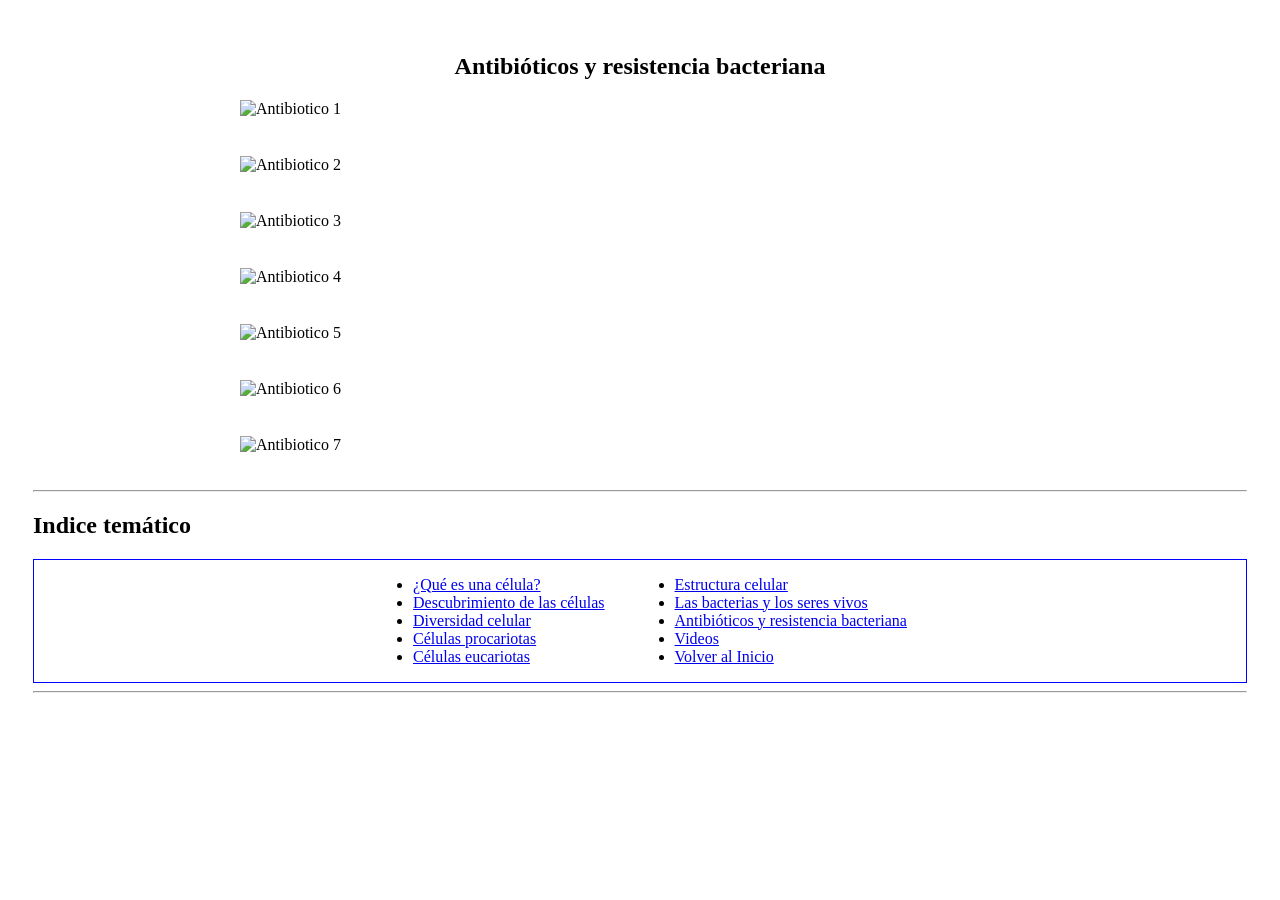
==== antibioticos.html @ 3a8cc568 "Add files via upload" ====
<!DOCTYPE html>
<html lang="es">

<head>
    <meta charset="UTF-8">
    <meta name="viewport" content="width=device-width, initial-scale=1.0">
    <link rel="stylesheet" href="styles.css" />
    <title>Antibioticos</title>
</head>

<body>
 <header>
    <h2 class="celula2">Antibióticos y resistencia bacteriana</h2>
     </header>
 <main>
    <div class="contene_diapo">
       <img class="contene_cel" src="https://fernandocresta.github.io/sitio-de-celula/images/pag63.jpg" alt="Antibiotico 1">
       <br>
       <img class="contene_cel" src="https://fernandocresta.github.io/sitio-de-celula/images/pag65.jpg" alt="Antibiotico 2">
       <br>
       <img class="contene_cel" src="https://fernandocresta.github.io/sitio-de-celula/images/pag66.jpg" alt="Antibiotico 3">
       <br>
       <img class="contene_cel" src="https://fernandocresta.github.io/sitio-de-celula/images/pag67.jpg" alt="Antibiotico 4">
       <br>
       <img class="contene_cel" src="https://fernandocresta.github.io/sitio-de-celula/images/pag70.jpg" alt="Antibiotico 5">
       <br>
       <img class="contene_cel" src="https://fernandocresta.github.io/sitio-de-celula/images/pag71.jpg" alt="Antibiotico 6">
       <br>
       <img class="contene_cel" src="https://fernandocresta.github.io/sitio-de-celula/images/pag72.jpg" alt="Antibiotico 7">
       <br>
    </div>
    <hr> <!-- inidica una raya -->
    
    <div id="menu"></div>
    <script>
    fetch("menu.html")
    .then(response => response.text())
    .then(data => {
          document.getElementById("menu").innerHTML = data;
    });
    </script>
    <hr>
</main>
<br/>
</body>

</html>
---- styles.css ----
body{
  padding: 25px;
  background-image: url(https://fernandocresta.github.io/sitio-de-celula/images/fondo_pantallas.jpg);
}
.title {
	color: #5C6AC4;
}
.celula,.celula2{
    text-align: center;
}   
.celula{
    text-align: center;
    background-color: pink;
    border: 1px solid blue;
}
footer {
    font-size: 11px;
}
footer h3 {
    margin: 0 0 0 0;
}
footer p {
    margin: 1px 0;
}
.contene_cel{
    display: flex;
    justify-content: center;
}
.contene_diapo img {
    display: block;      /* una debajo de la otra */
    width: 100%;         /* ocupa todo el ancho disponible */
    max-width: 800px;    /* tamaño máximo */
    height: auto;        /* conserva proporciones */
    margin: 10px auto;   /* centradas */
}
.parrafo1{
    font-size: 18px;
    font-weight: bold;
    font-style: italic;
}
.contenedor_nav{
    border:1px solid blue;
    display: flex; 
    gap: 30px; 
    justify-content: center;
}  
.contenedor_videos{
    display: flex;
    flex-direction: column;
    align-items: center;
    gap: 10px;
    margin: 30px 0;
}
.contenedor_videos iframe{
    width: 90%;
    max-width: 800px;
    aspect-ratio: 16 / 9;
    height: auto;
    border: 2px solid #0b7dda;
    border-radius: 10px;
}
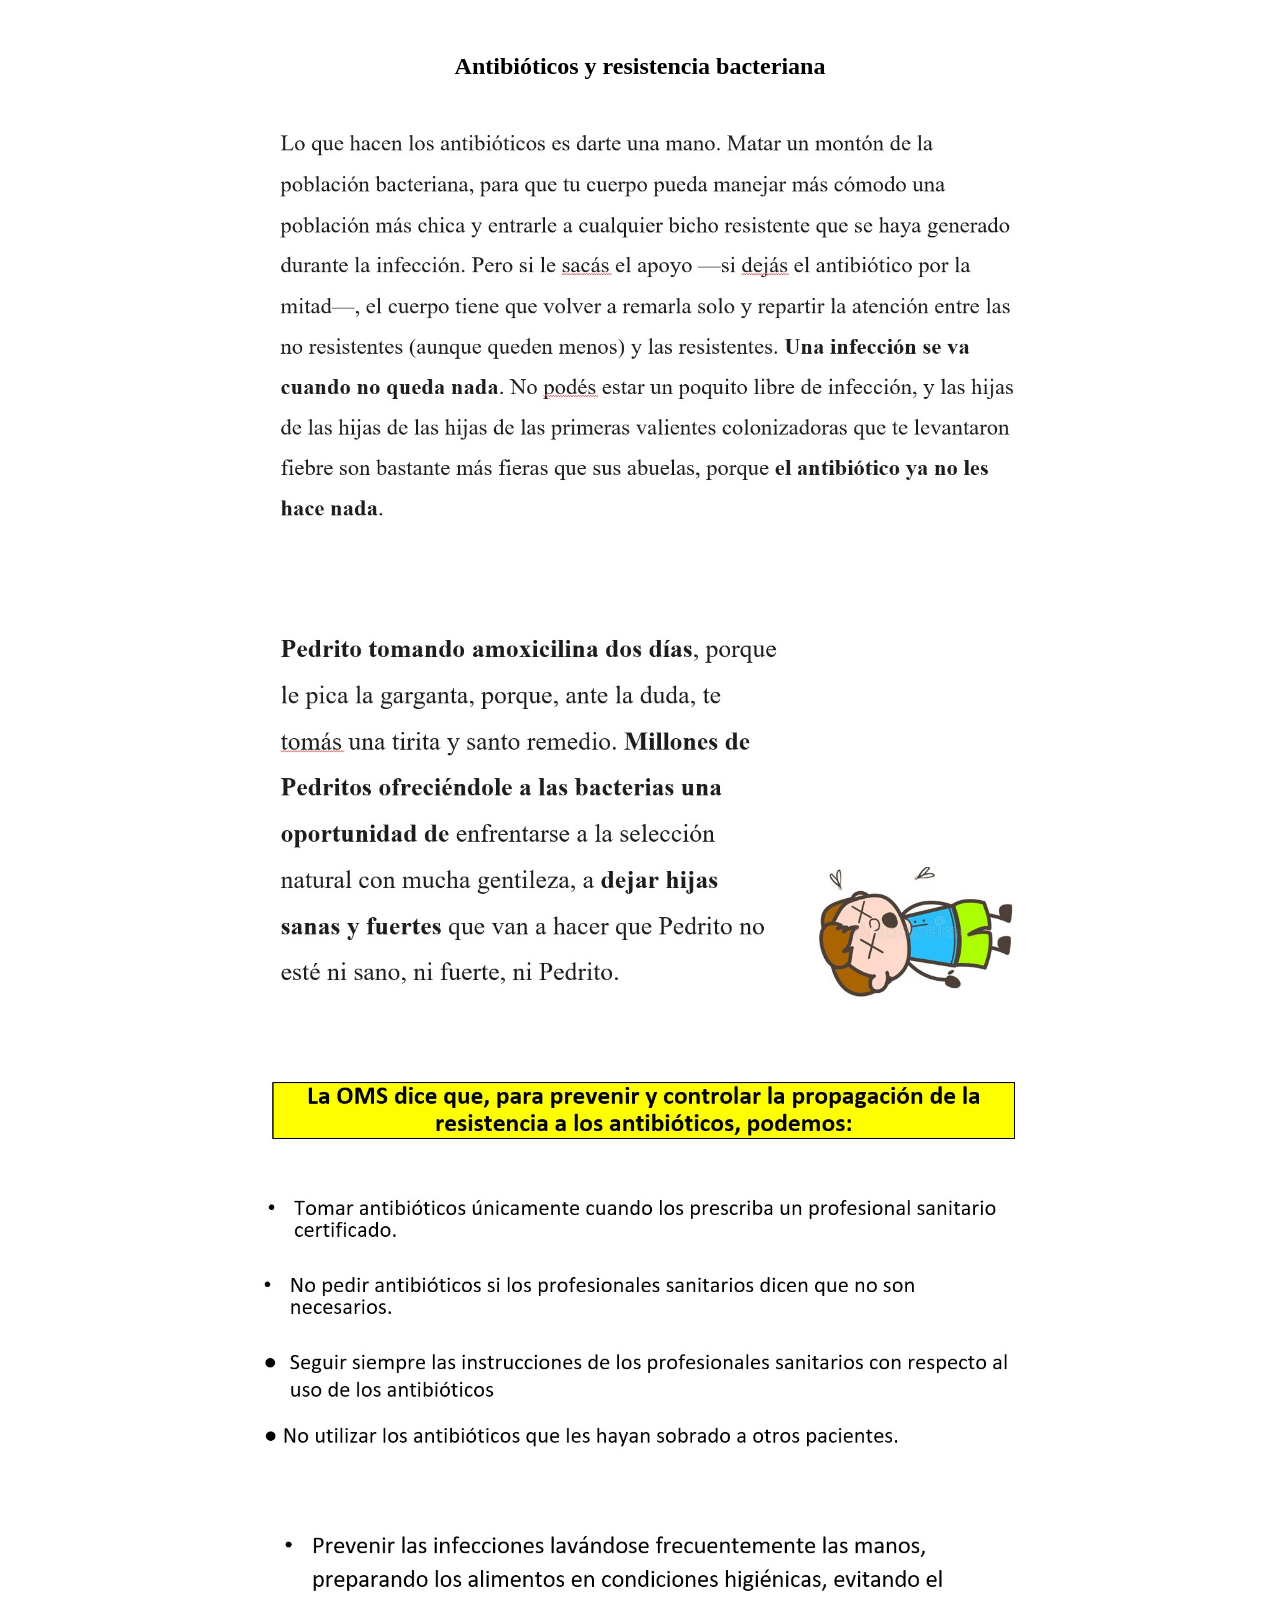
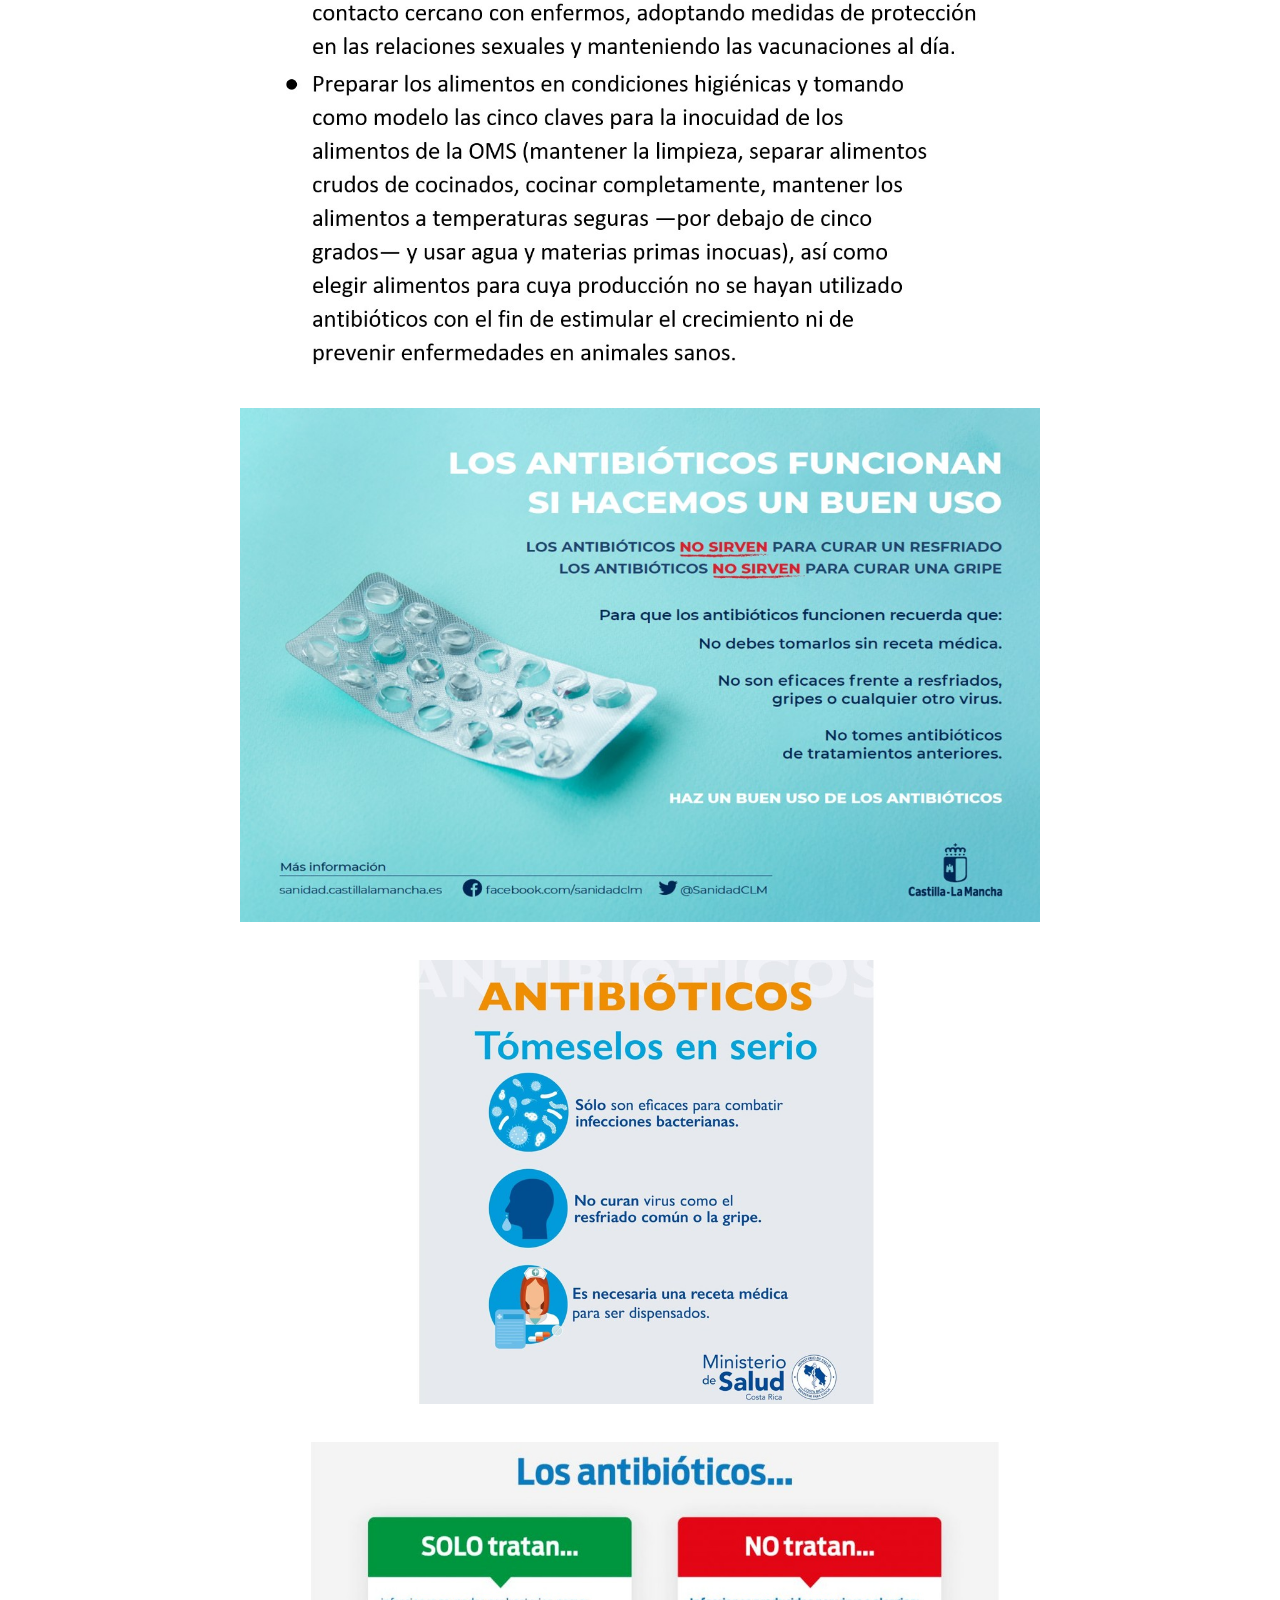
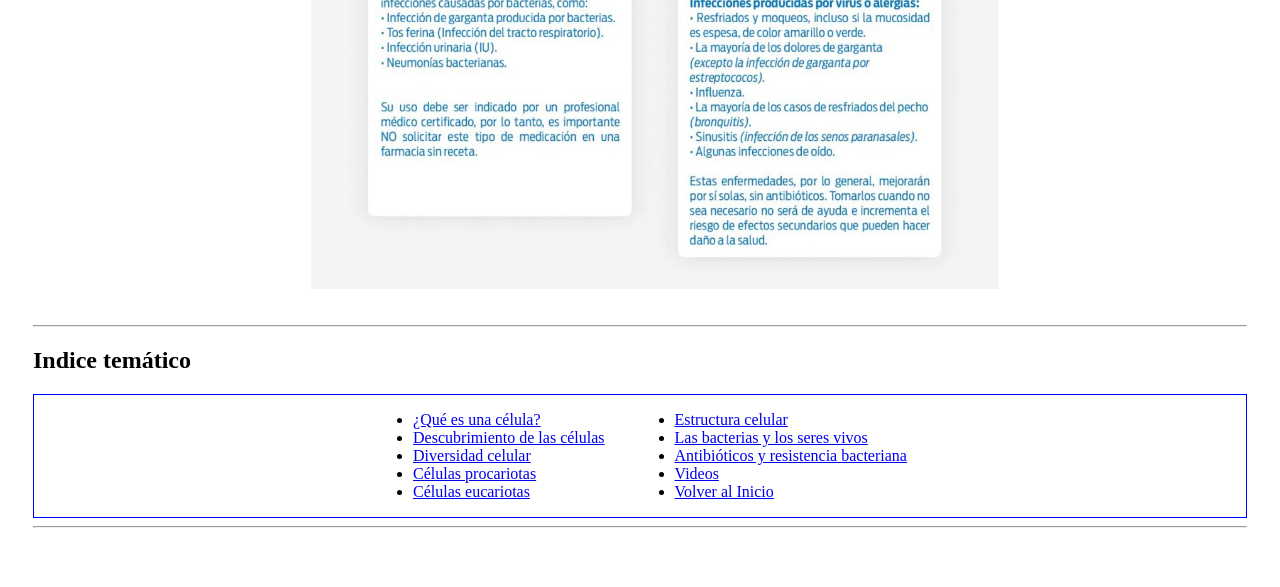
==== commit f1cb229f: "Update antibioticos.html" ====
--- a/antibioticos.html
+++ b/antibioticos.html
@@ -14,19 +14,19 @@
      </header>
  <main>
     <div class="contene_diapo">
-       <img class="contene_cel" src="https://fernandocresta.github.io/sitio-de-celula/images/pag63.jpg" alt="Antibiotico 1">
+       <img class="contene_cel" src="https://cfp6usaquenangel-create.github.io/sitio-de-celula/images/pag63.jpg" alt="Antibiotico 1">
        <br>
-       <img class="contene_cel" src="https://fernandocresta.github.io/sitio-de-celula/images/pag65.jpg" alt="Antibiotico 2">
+       <img class="contene_cel" src="https://cfp6usaquenangel-create.github.io/sitio-de-celula/images/pag65.jpg" alt="Antibiotico 2">
        <br>
-       <img class="contene_cel" src="https://fernandocresta.github.io/sitio-de-celula/images/pag66.jpg" alt="Antibiotico 3">
+       <img class="contene_cel" src="https://cfp6usaquenangel-create.github.io/sitio-de-celula/images/pag66.jpg" alt="Antibiotico 3">
        <br>
-       <img class="contene_cel" src="https://fernandocresta.github.io/sitio-de-celula/images/pag67.jpg" alt="Antibiotico 4">
+       <img class="contene_cel" src="https://cfp6usaquenangel-create.github.io/sitio-de-celula/images/pag67.jpg" alt="Antibiotico 4">
        <br>
-       <img class="contene_cel" src="https://fernandocresta.github.io/sitio-de-celula/images/pag70.jpg" alt="Antibiotico 5">
+       <img class="contene_cel" src="https://cfp6usaquenangel-create.github.io/sitio-de-celula/images/pag70.jpg" alt="Antibiotico 5">
        <br>
-       <img class="contene_cel" src="https://fernandocresta.github.io/sitio-de-celula/images/pag71.jpg" alt="Antibiotico 6">
+       <img class="contene_cel" src="https://cfp6usaquenangel-create.github.io/sitio-de-celula/images/pag71.jpg" alt="Antibiotico 6">
        <br>
-       <img class="contene_cel" src="https://fernandocresta.github.io/sitio-de-celula/images/pag72.jpg" alt="Antibiotico 7">
+       <img class="contene_cel" src="https://cfp6usaquenangel-create.github.io/sitio-de-celula/images/pag72.jpg" alt="Antibiotico 7">
        <br>
     </div>
     <hr> <!-- inidica una raya -->
@@ -44,4 +44,4 @@
 <br/>
 </body>
 
-</html>+</html>
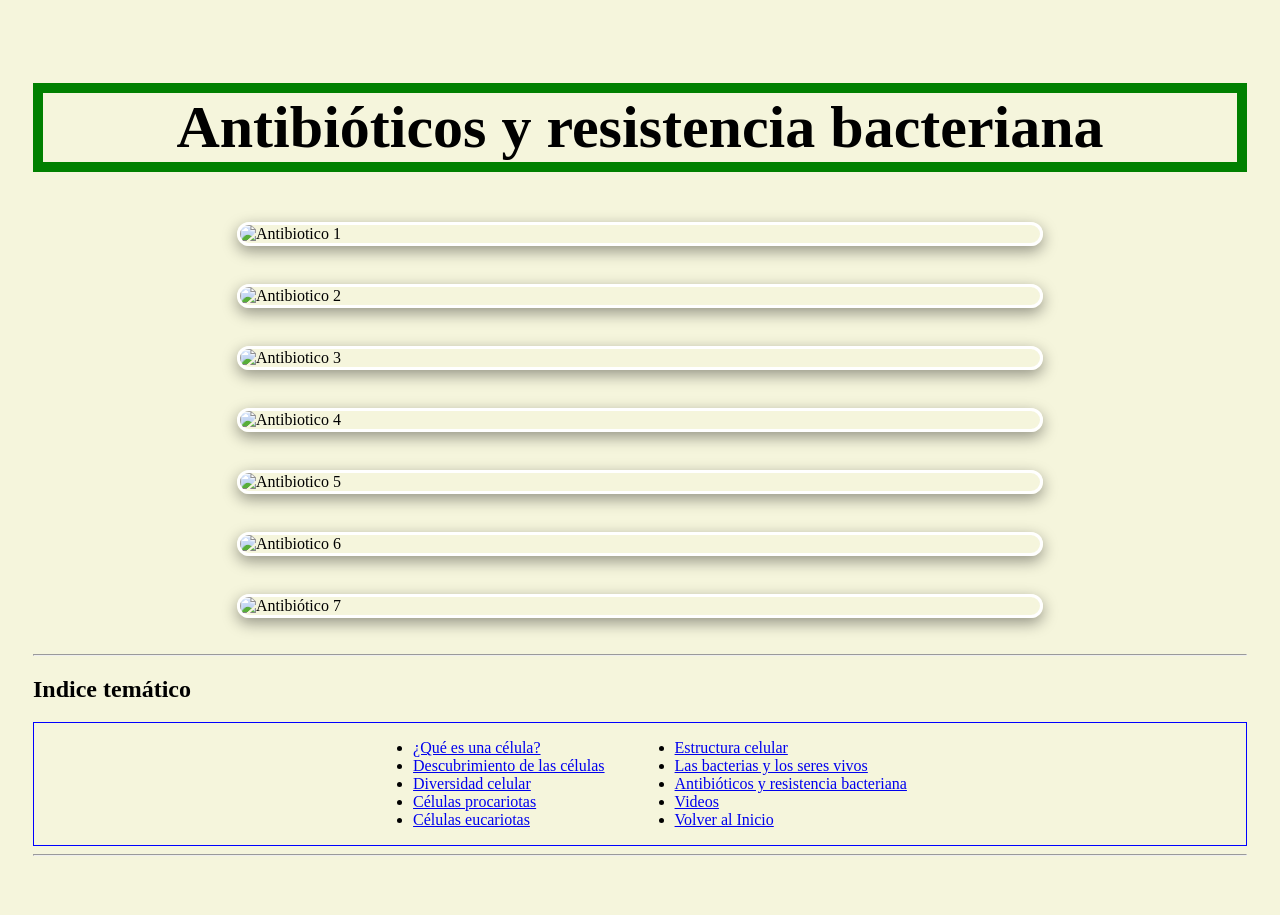
==== commit 39486c6c: "Update antibioticos.html" ====
--- a/antibioticos.html
+++ b/antibioticos.html
@@ -8,25 +8,25 @@
     <title>Antibioticos</title>
 </head>
 
-<body>
+<body style="background-color: beige;">
  <header>
     <h2 class="celula2">Antibióticos y resistencia bacteriana</h2>
      </header>
  <main>
     <div class="contene_diapo">
-       <img class="contene_cel" src="https://cfp6usaquenangel-create.github.io/sitio-de-celula/images/pag63.jpg" alt="Antibiotico 1">
+       <img class="contene_cel" src="https://jhhjkh.github.io/sitio-de-celula/images/pag63.jpg" alt="Antibiotico 1">
        <br>
-       <img class="contene_cel" src="https://cfp6usaquenangel-create.github.io/sitio-de-celula/images/pag65.jpg" alt="Antibiotico 2">
+       <img class="contene_cel" src="https://jhhjkh.github.io/sitio-de-celula/images/pag65.jpg" alt="Antibiotico 2">
        <br>
-       <img class="contene_cel" src="https://cfp6usaquenangel-create.github.io/sitio-de-celula/images/pag66.jpg" alt="Antibiotico 3">
+       <img class="contene_cel" src="https://jhhjkh.github.io/sitio-de-celula/images/pag66.jpg" alt="Antibiotico 3">
        <br>
-       <img class="contene_cel" src="https://cfp6usaquenangel-create.github.io/sitio-de-celula/images/pag67.jpg" alt="Antibiotico 4">
+       <img class="contene_cel" src="https://jhhjkh.github.io/sitio-de-celula/images/pag67.jpg" alt="Antibiotico 4">
        <br>
-       <img class="contene_cel" src="https://cfp6usaquenangel-create.github.io/sitio-de-celula/images/pag70.jpg" alt="Antibiotico 5">
+       <img class="contene_cel" src="https://jhhjkh.github.io/sitio-de-celula/images/pag70.jpg" alt="Antibiotico 5">
        <br>
-       <img class="contene_cel" src="https://cfp6usaquenangel-create.github.io/sitio-de-celula/images/pag71.jpg" alt="Antibiotico 6">
+       <img class="contene_cel" src="https://jhhjkh.github.io/sitio-de-celula/images/pag71.jpg" alt="Antibiotico 6">
        <br>
-       <img class="contene_cel" src="https://cfp6usaquenangel-create.github.io/sitio-de-celula/images/pag72.jpg" alt="Antibiotico 7">
+       <img class="contene_cel" src="https://jhhjkh.github.io/sitio-de-celula/images/Gemini_Generated_Image_8qf7is8qf7is8qf7.jpg" alt="Antibiótico 7">
        <br>
     </div>
     <hr> <!-- inidica una raya -->
@@ -43,5 +43,4 @@
 </main>
 <br/>
 </body>
-
 </html>
--- a/styles.css
+++ b/styles.css
@@ -59,3 +59,174 @@
     border: 2px solid #0b7dda;
     border-radius: 10px;
 }
+
+css:
+
+body{
+  padding: 25px;
+  background-image: url(https://cfp6colquehuancamatias-sys.github.io/sitio-de-celula.-/images/fondo_pantallas.jpg);
+}
+.title {
+    color: #5C6AC4;
+}
+.celula,.celula2{
+    text-align: center;
+}    
+.celula{
+    text-align: center;
+    background-color: pink;
+    border: 1px solid blue;
+}
+footer {
+    font-size: 11px;
+}
+footer h3 {
+    margin: 0 0 0 0;
+}
+footer p {
+    margin: 1px 0;
+}
+.contene_cel{
+    display: flex;
+    justify-content: center;
+   
+}
+.contene_diapo img {
+    display: block;       /* una debajo de la otra */
+    width: 100%;          /* ocupa todo el ancho disponible */
+    max-width: 800px;     /* tamaño máximo */
+    height: auto;         /* conserva proporciones */
+    margin: 10px auto;    /* centradas */
+}
+.parrafo1{
+    font-size: 18px;
+    font-weight: bold;
+    font-style: italic;
+}
+.contenedor_nav{
+    border:1px solid blue;
+    display: flex; 
+    gap: 30px; 
+    justify-content: center;
+}  
+.contenedor_videos{
+    display: flex;
+    flex-direction: column;
+    align-items: center;
+    gap: 10px;
+    margin: 30px 0;
+}
+.contenedor_videos iframe{
+    width: 90%;
+    max-width: 800px;
+    aspect-ratio: 16 / 9;
+    height: auto;
+    border: 2px solid #0b7dda;
+    border-radius: 10px;
+}
+.celula2{
+  border: 10px solid green
+}
+
+.celula2{
+  font-size: 60px;
+  color: black
+}
+
+/* Mejoras visuales de las imágenes */
+.contene_diapo img {
+    border-radius: 15px;
+    border: 3px solid white;
+    box-shadow: 0 5px 15px rgba(0, 0, 0, 0.4);
+}
+
+/* Efecto al pasar el mouse */
+.contene_diapo img:hover {
+    box-shadow: 0 8px 25px rgba(0, 0, 0, 0.6);
+}
+
+css:
+
+body{
+  padding: 25px;
+  background-image: url(https://cfp6colquehuancamatias-sys.github.io/sitio-de-celula.-/images/fondo_pantallas.jpg);
+}
+.title {
+    color: #5C6AC4;
+}
+.celula,.celula2{
+    text-align: center;
+}    
+.celula{
+    text-align: center;
+    background-color: pink;
+    border: 1px solid blue;
+}
+footer {
+    font-size: 11px;
+}
+footer h3 {
+    margin: 0 0 0 0;
+}
+footer p {
+    margin: 1px 0;
+}
+.contene_cel{
+    display: flex;
+    justify-content: center;
+   
+}
+.contene_diapo img {
+    display: block;       /* una debajo de la otra */
+    width: 100%;          /* ocupa todo el ancho disponible */
+    max-width: 800px;     /* tamaño máximo */
+    height: auto;         /* conserva proporciones */
+    margin: 10px auto;    /* centradas */
+}
+.parrafo1{
+    font-size: 18px;
+    font-weight: bold;
+    font-style: italic;
+}
+.contenedor_nav{
+    border:1px solid blue;
+    display: flex; 
+    gap: 30px; 
+    justify-content: center;
+}  
+.contenedor_videos{
+    display: flex;
+    flex-direction: column;
+    align-items: center;
+    gap: 10px;
+    margin: 30px 0;
+}
+.contenedor_videos iframe{
+    width: 90%;
+    max-width: 800px;
+    aspect-ratio: 16 / 9;
+    height: auto;
+    border: 2px solid #0b7dda;
+    border-radius: 10px;
+}
+.celula2{
+  border: 10px solid green
+}
+
+.celula2{
+  font-size: 60px;
+  color: black
+}
+
+/* Mejoras visuales de las imágenes */
+.contene_diapo img {
+    border-radius: 15px;
+    border: 3px solid white;
+    box-shadow: 0 5px 15px rgba(0, 0, 0, 0.4);
+}
+
+/* Efecto al pasar el mouse */
+.contene_diapo img:hover {
+    box-shadow: 0 8px 25px rgba(0, 0, 0, 0.6);
+}
+
